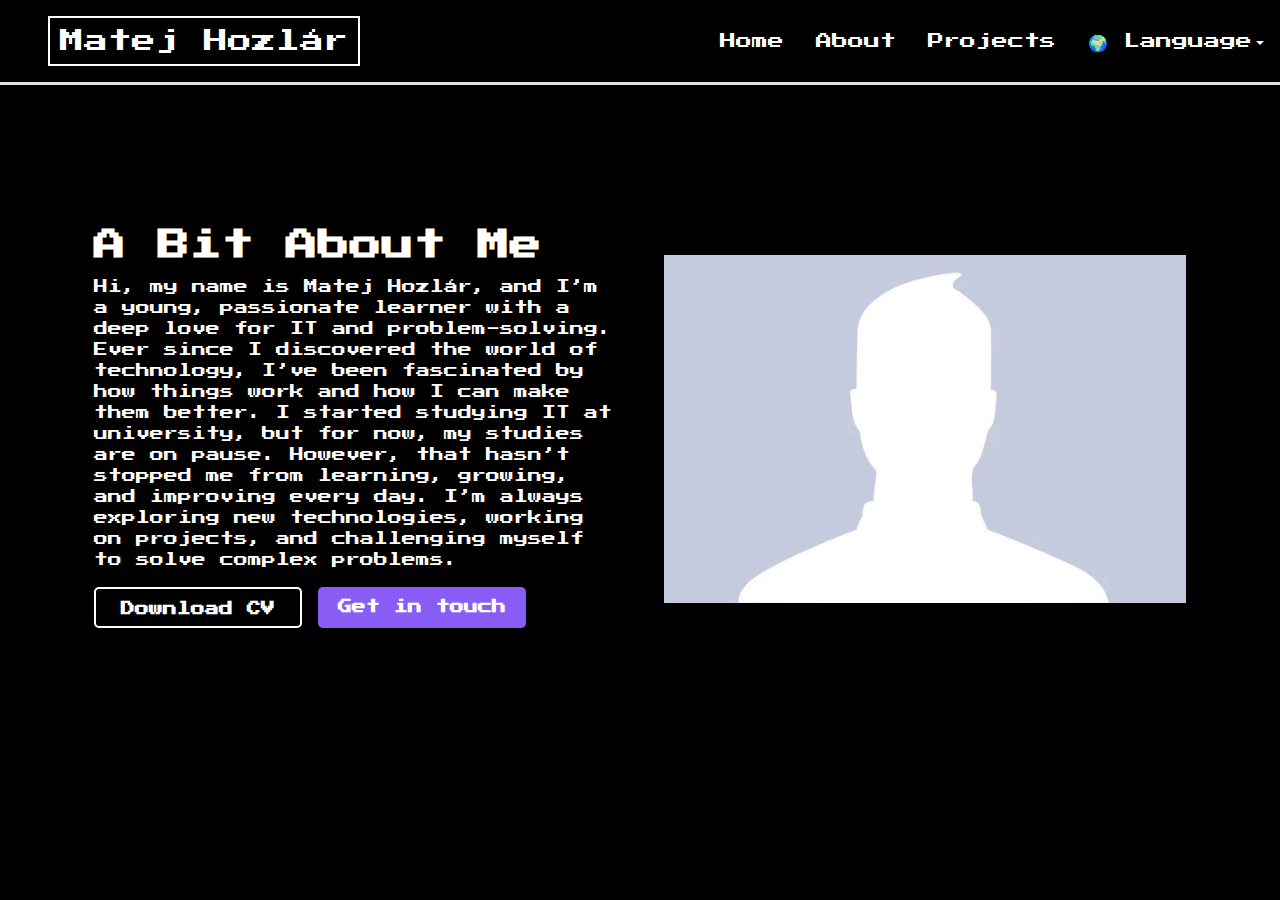
==== index.html @ a3d5bfbe "updates for projects.html" ====
<!DOCTYPE html>
<html lang="en">
<head>
    <meta charset="UTF-8">
    <meta name="viewport" content="width=device-width, initial-scale=1.0">
    <title>Matej Hozlár - Portfolio</title>
    <link href="https://cdn.jsdelivr.net/npm/bootstrap@5.3.3/dist/css/bootstrap.min.css" rel="stylesheet" integrity="sha384-QWTKZyjpPEjISv5WaRU9OFeRpok6YctnYmDr5pNlyT2bRjXh0JMhjY6hW+ALEwIH" crossorigin="anonymous">
    <link rel="stylesheet" href="./css/style.css"/>
</head>
<body>
  
    <section id="title" class="navbar-background static">

        <div class="container navbar-line">
            <header class="d-flex flex-wrap justify-content-center py-3 mb-5 border-bottom">
              <a class="d-flex align-items-center mb-3 mb-md-0 me-md-auto link-body-emphasis text-decoration-none">
                <svg class="bi me-2" width="40" height="32"><use xlink:href="#bootstrap"></use></svg>
                <span class="fs-4 logo glitch"> Matej Hozlár</span>
              </a>
              
              <ul class="nav nav-pills">
                <li class="nav-item"><a href="./index.html" class="nav-link main-color" aria-current="page" data-translate="button-home">Home</a></li>
                <li class="nav-item"><a href="./about.html" class="nav-link main-color" data-translate="button-about">About</a></li>
                <li class="nav-item"><a href="#" class="nav-link main-color" data-translate="button-projects">Projects</a></li>
                <li class="nav-item dropdown">
                  <a class="nav-link dropdown-toggle main-color" href="#" id="languageDropdown" role="button" data-bs-toggle="dropdown" aria-expanded="false" data-translate="navbar-language">🌍 Language
                  </a>
                  <ul class="dropdown-menu" aria-labelledby="languageDropdown">
                      <li><a class="dropdown-item" href="#" onclick="changeLanguage('en')"><img src="./assets/svg/flags/gb.svg" width="20" height="15" alt="English"/> English</a></li>
                      <li><a class="dropdown-item" href="#" onclick="changeLanguage('sk')"><img src="./assets/svg/flags/sk.svg" width="20" height="15" alt="Slovak"/> Slovak</a></li>
                      <li><a class="dropdown-item" href="#" onclick="changeLanguage('cz')"><img src="./assets/svg/flags/cz.svg" width="20" height="15" alt="Czech"/> Czech</a></li>
                  </ul>
              </li>
              </ul>
            </header>
          </div>

    </section>

    <section id="hero">

        <div class="container col-xxl-8 px-4 py-5 heroPadding">
            <div class="row flex-lg-row-reverse align-items-center g-5 py-5">
              <div class="col-10 col-sm-8 col-lg-6">
                <img src="./assets/images/base.jpg" class="d-block mx-lg-auto img-fluid img-profile" alt="Bootstrap Themes" width="700" height="500" loading="lazy">
              </div>
              <div class="col-lg-6">
                <h2 class=" fw-bold text-body-emphasis lh-1 mb-3 main-color" data-translate="homepage-title">A Bit About Me</h2>
                <p class="lead fontsized" data-translate="homepage-text" id="typing-text">Hi, my name is Matej Hozlár, and I’m a young, passionate learner with a deep love for IT and problem-solving. Ever since I discovered the world of technology, I’ve been fascinated by how things work and how I can make them better.I started studying IT at university, but for now, my studies are on pause. However, that hasn’t stopped me from learning, growing, and improving every day.</p>
                <a href="#" class="btn cv" aria-current="page" data-translate="homepage-cv">Download CV</a>
                <a href="mailto:hozlarmatej0@gmail.com" class="btn getintouch" aria-current="page" data-translate="homepage-getintouch">Get in touch</a>
                <div class="d-grid gap-2 d-md-flex justify-content-md-start">
                </div>
              </div>
            </div>
          </div>

    </section>

    <script src="https://cdn.jsdelivr.net/npm/bootstrap@5.3.3/dist/js/bootstrap.bundle.min.js" integrity="sha384-YvpcrYf0tY3lHB60NNkmXc5s9fDVZLESaAA55NDzOxhy9GkcIdslK1eN7N6jIeHz" crossorigin="anonymous"></script>
    <script src="./scripts/translations.js"></script>
    <script src="./scripts/glichy-appearance.js"></script>
    <script src="./scripts/crtBlink.js"></script>
</body>
</html>
---- css/style.css ----
@import url('https://fonts.googleapis.com/css2?family=Press+Start+2P&display=swap');
.navbar-background {
    background-color: #000;
  }

body {
    background-color: #000;
    color: white;
    font-family: 'Press Start 2P', cursive;
}

.navbar-line {
    max-width: 100% !important; 
    padding: 0 !important; 
}

.nav-item:hover {
    cursor: pointer;
    transition: all 0.1s;
    transform: translateY(-3px);
    box-shadow: 0px 3px 6px white;
}

.content-box {
    background: #F5F5F5;
    padding: 30px;
    border-radius: 12px;
    box-shadow: 0px 4px 10px rgba(0, 0, 0, 0.08); 
}

.fontsized {
    font-size: 14px;
}

.getintouch {
    background: #8A5CF6;
    color: white;
    border: none;
}

.cv {
    background: black;
    border: 2px solid white;
    color: white;
}

.btn {
    padding: 10px 20px;
    font-size: 14px;
    text-decoration: none;
    display: inline-block;
    font-weight: bold;
    border-radius: 5px;
    height: 41px;
    width: 208px;
}

.border-bottom{
    border-bottom-width: 3px !important;
}

header .nav {
    display: flex;
    align-items: center;
}


.nav-link.light-gray:hover {
    color: #4A90E2;
}

.main-color {
    color: white !important;
}

.logo {
    font-size: 18px;
    border: 2px solid white;
    padding: 5px 10px;
    color: white;
}

/* Language dropdown bar */
.dropdown-menu {
    background-color: #222 !important;
    border: none !important;
}

.dropdown-item {
    color: white !important;
    background-color: #222 !important;
}

.dropdown-item:hover, .dropdown-item:focus {
    background-color: #444 !important;
    color: #8A5CF6 !important;
}

.dropdown-menu.show {
    background-color: #222 !important;
}

.navbar .dropdown-menu {
    background-color: #222 !important;
}

/* Distortion & Scanline effect */

@keyframes pixelate {
    0% { transform: scale(1.02); filter: contrast(120%) brightness(110%); }
    50% { transform: scale(1.05); filter: contrast(90%) brightness(90%); } 
    100% { transform: scale(1.02); filter: contrast(120%) brightness(110%); } 
}

@keyframes scanline {
    0% { background-position: 0 0; }
    100% { background-position: 0 100px; }
}

.nav-item:hover, .btn:hover {
    animation: pixelate 0.2s infinite alternate;
    background-image: linear-gradient(
        rgba(255,255,255,0.1) 50%,
        rgba(0,0,0,0.1) 50%
    );
    background-size: 100% 4px;
    animation: scanline 0.5s linear infinite, pixelate 0.2s infinite alternate, glitchColor 0.2s infinite alternate;
}

/* Glitchy appearance on Load */

/* @keyframes pixelDissolve {
    0% { opacity: 0; filter: blur(5px); clip-path: inset(100% 0 0 0); }
    50% { opacity: 0.5; filter: blur(2px); clip-path: inset(50% 0 0 0); }
    100% { opacity: 1; filter: blur(0); clip-path: inset(0 0 0 0); }
}

.pixelated {
    opacity: 0;
    animation: pixelDissolve 1s ease-out forwards;
} */

/* Glitch effect for Headings */

@keyframes glitch {
    0% { transform: skew(0dex); }
    20% { transform: skew(-5dex); }
    40% { transform: skew(5deg); }
    60% { transform: skew(-3deg); }
    80% { transform: skew(3deg); }
    100% { transform: skew(0deg); }
}

h2 {
    position: relative;
    display: inline-block;
    animation: glitch 1.5s infinite linear alternate;
}

/* Subtle star background */

/* @keyframes starScroll {
    from { background-position: 0 0; }
    to { background-position: 0 100%; }
}

body::before {
    content:"";
    position: fixed;
    top: 0;
    left: 0;
    width: 100vw;
    height: 100vh;
    background: black url('https://www.transparenttextures.com/patterns/stardust.png');
    background-size: cover;
    animation: starScroll 10s linear infinite;
    z-index: -9999;
    pointer-events: none;
} */


/* Title glitch effect */

@keyframes titleGlitch {
    0% { transform: translate(0, 0); }
    20% { transform: translate(-2px, 2px); }
    40% { transform: translate(2px, -2px); }
    60% { transform: translate(-2px, -2px); }
    80% { transform: translate(2px, 2px); }
    100% { transform: translate(0, 0); }
}

@keyframes glitchColor {
    0% { text-shadow: -2px 0 red, 2px 0 cyan; }
    50% { text-shadow: 2px 0 red, -2px 0 cyan; }
    100% { text-shadow: -2px 0 red, 2px 0 cyan; }
}

.glitch {
    display: inline-block;
    font-family: 'Press Start 2P', sans-serif;
    font-size: 24px;
    position: relative;
    color: white;
    animation: glitch 0.2s infinite alternate, glitchColor 0.2s infinite alternate;
}

/* CRT Screen Blink */

/* @keyframes crtBlink {
    0% { opacity: 1; }
    50% { opacity: 0.5; }
    100% { opacity: 0; }
}

#crt-overlay {
    position: fixed;
    top: 0;
    left: 0;
    width: 100vw;
    height: 100vh;
    background: white;
    z-index: 9999;
    opacity: 0;
    pointer-events: none;
} */

/* About.html */

.olPadding {
    padding-left: 80px;
}

.purple {
    color: #8A5CF6;
}

/* Projects.html */

#myCarousel {
    height: 500px;
}

.carousel-item img {
    height: 500px;
    object-fit: cover;
}

#carousel {
    min-height: 500px;
}
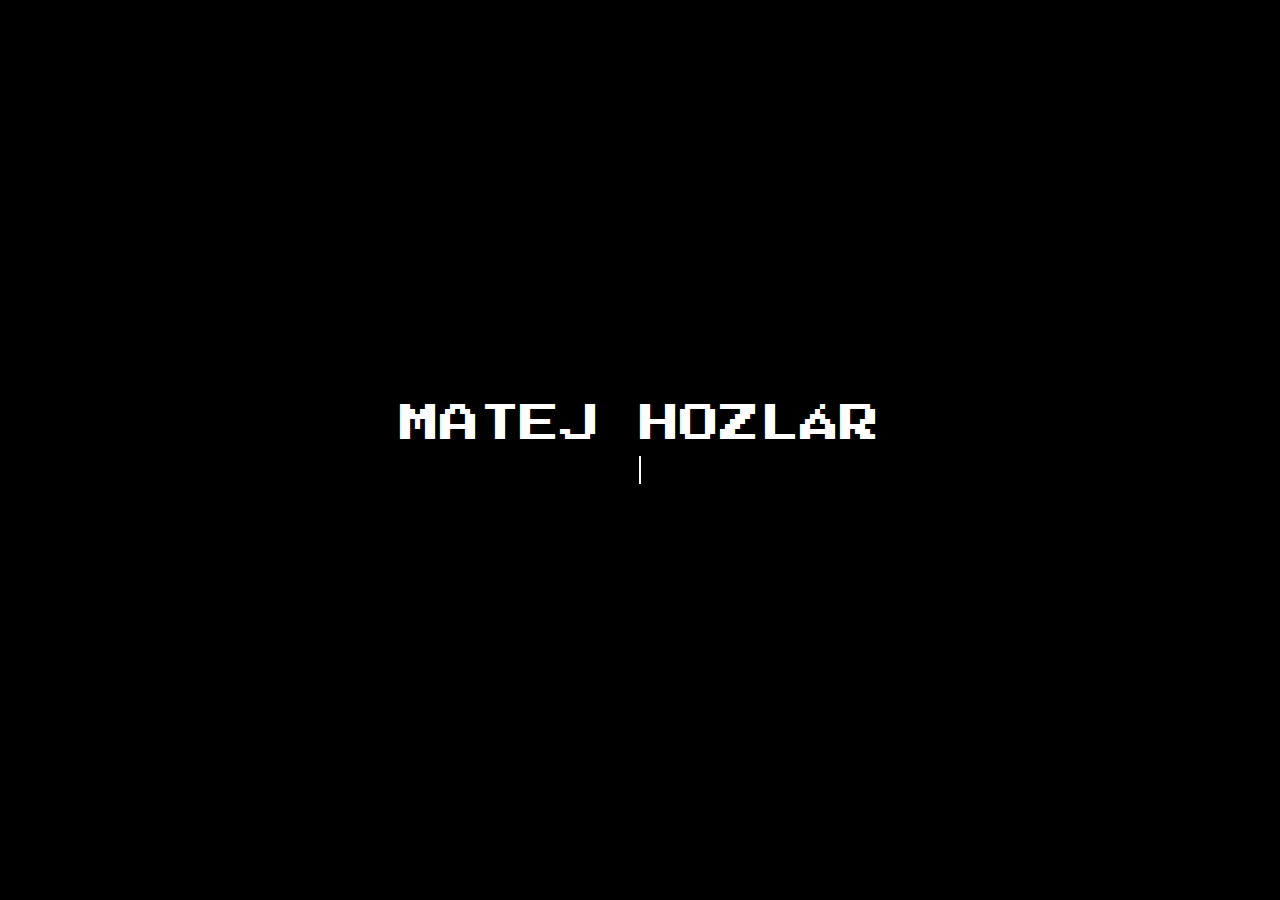
==== commit 5a1f1425: "New intro animation" ====
--- a/index.html
+++ b/index.html
@@ -8,58 +8,67 @@
     <link rel="stylesheet" href="./css/style.css"/>
 </head>
 <body>
-  
-    <section id="title" class="navbar-background static">
 
-        <div class="container navbar-line">
-            <header class="d-flex flex-wrap justify-content-center py-3 mb-5 border-bottom">
-              <a class="d-flex align-items-center mb-3 mb-md-0 me-md-auto link-body-emphasis text-decoration-none">
-                <svg class="bi me-2" width="40" height="32"><use xlink:href="#bootstrap"></use></svg>
-                <span class="fs-4 logo glitch"> Matej Hozlár</span>
+  <div id="intro">
+    <h1 class="intro-logo">Matej Hozlár</h1>
+    <p class="boot-text">Booting up...</p>
+</div>
+<div id="main-content" class="hidden">
+    
+  <section id="title" class="navbar-background static">
+
+    <div class="container navbar-line">
+        <header class="d-flex flex-wrap justify-content-center py-3 mb-5 border-bottom">
+          <a class="d-flex align-items-center mb-3 mb-md-0 me-md-auto link-body-emphasis text-decoration-none">
+            <svg class="bi me-2" width="40" height="32"><use xlink:href="#bootstrap"></use></svg>
+            <span class="fs-4 logo glitch"> Matej Hozlár</span>
+          </a>
+          
+          <ul class="nav nav-pills">
+            <li class="nav-item"><a href="./index.html" class="nav-link main-color" aria-current="page" data-translate="button-home">Home</a></li>
+            <li class="nav-item"><a href="./about.html" class="nav-link main-color" data-translate="button-about">About</a></li>
+            <li class="nav-item"><a href="./projects.html" class="nav-link main-color" data-translate="button-projects">Projects</a></li>
+            <li class="nav-item dropdown">
+              <a class="nav-link dropdown-toggle main-color" href="#" id="languageDropdown" role="button" data-bs-toggle="dropdown" aria-expanded="false">🌍
               </a>
-              
-              <ul class="nav nav-pills">
-                <li class="nav-item"><a href="./index.html" class="nav-link main-color" aria-current="page" data-translate="button-home">Home</a></li>
-                <li class="nav-item"><a href="./about.html" class="nav-link main-color" data-translate="button-about">About</a></li>
-                <li class="nav-item"><a href="#" class="nav-link main-color" data-translate="button-projects">Projects</a></li>
-                <li class="nav-item dropdown">
-                  <a class="nav-link dropdown-toggle main-color" href="#" id="languageDropdown" role="button" data-bs-toggle="dropdown" aria-expanded="false" data-translate="navbar-language">🌍 Language
-                  </a>
-                  <ul class="dropdown-menu" aria-labelledby="languageDropdown">
-                      <li><a class="dropdown-item" href="#" onclick="changeLanguage('en')"><img src="./assets/svg/flags/gb.svg" width="20" height="15" alt="English"/> English</a></li>
-                      <li><a class="dropdown-item" href="#" onclick="changeLanguage('sk')"><img src="./assets/svg/flags/sk.svg" width="20" height="15" alt="Slovak"/> Slovak</a></li>
-                      <li><a class="dropdown-item" href="#" onclick="changeLanguage('cz')"><img src="./assets/svg/flags/cz.svg" width="20" height="15" alt="Czech"/> Czech</a></li>
-                  </ul>
-              </li>
+              <ul class="dropdown-menu" aria-labelledby="languageDropdown">
+                  <li><a class="dropdown-item" href="#" onclick="changeLanguage('en')"><img src="./assets/svg/flags/gb.svg" width="20" height="15" alt="English"/> English</a></li>
+                  <li><a class="dropdown-item" href="#" onclick="changeLanguage('sk')"><img src="./assets/svg/flags/sk.svg" width="20" height="15" alt="Slovak"/> Slovak</a></li>
+                  <li><a class="dropdown-item" href="#" onclick="changeLanguage('cz')"><img src="./assets/svg/flags/cz.svg" width="20" height="15" alt="Czech"/> Czech</a></li>
               </ul>
-            </header>
+          </li>
+          </ul>
+        </header>
+      </div>
+
+</section>
+
+<section id="hero">
+
+    <div class="container col-xxl-8 px-4 py-5 heroPadding">
+        <div class="row flex-lg-row-reverse align-items-center g-5 py-5">
+          <div class="col-10 col-sm-8 col-lg-6">
+            <img src="./assets/images/base.jpg" class="d-block mx-lg-auto img-fluid img-profile" alt="Bootstrap Themes" width="700" height="500" loading="lazy">
           </div>
-
-    </section>
-
-    <section id="hero">
-
-        <div class="container col-xxl-8 px-4 py-5 heroPadding">
-            <div class="row flex-lg-row-reverse align-items-center g-5 py-5">
-              <div class="col-10 col-sm-8 col-lg-6">
-                <img src="./assets/images/base.jpg" class="d-block mx-lg-auto img-fluid img-profile" alt="Bootstrap Themes" width="700" height="500" loading="lazy">
-              </div>
-              <div class="col-lg-6">
-                <h2 class=" fw-bold text-body-emphasis lh-1 mb-3 main-color" data-translate="homepage-title">A Bit About Me</h2>
-                <p class="lead fontsized" data-translate="homepage-text" id="typing-text">Hi, my name is Matej Hozlár, and I’m a young, passionate learner with a deep love for IT and problem-solving. Ever since I discovered the world of technology, I’ve been fascinated by how things work and how I can make them better.I started studying IT at university, but for now, my studies are on pause. However, that hasn’t stopped me from learning, growing, and improving every day.</p>
-                <a href="#" class="btn cv" aria-current="page" data-translate="homepage-cv">Download CV</a>
-                <a href="mailto:hozlarmatej0@gmail.com" class="btn getintouch" aria-current="page" data-translate="homepage-getintouch">Get in touch</a>
-                <div class="d-grid gap-2 d-md-flex justify-content-md-start">
-                </div>
-              </div>
+          <div class="col-lg-6">
+            <h2 class=" fw-bold text-body-emphasis lh-1 mb-3 main-color" data-translate="homepage-title">A Bit About Me</h2>
+            <p class="lead fontsized" data-translate="homepage-text" id="typing-text">Hi, my name is Matej Hozlár, and I’m a young, passionate learner with a deep love for IT and problem-solving. Ever since I discovered the world of technology, I’ve been fascinated by how things work and how I can make them better.I started studying IT at university, but for now, my studies are on pause. However, that hasn’t stopped me from learning, growing, and improving every day.</p>
+            <a href="#" class="btn cv" aria-current="page" data-translate="homepage-cv">Download CV</a>
+            <a href="mailto:hozlarmatej0@gmail.com" class="btn getintouch" aria-current="page" data-translate="homepage-getintouch">Get in touch</a>
+            <div class="d-grid gap-2 d-md-flex justify-content-md-start">
             </div>
           </div>
+        </div>
+      </div>
 
-    </section>
+</section>
+
+</div>
 
     <script src="https://cdn.jsdelivr.net/npm/bootstrap@5.3.3/dist/js/bootstrap.bundle.min.js" integrity="sha384-YvpcrYf0tY3lHB60NNkmXc5s9fDVZLESaAA55NDzOxhy9GkcIdslK1eN7N6jIeHz" crossorigin="anonymous"></script>
     <script src="./scripts/translations.js"></script>
     <script src="./scripts/glichy-appearance.js"></script>
     <script src="./scripts/crtBlink.js"></script>
+    <script src="./scripts/glitch-intro.js"></script>
 </body>
 </html>--- a/css/style.css
+++ b/css/style.css
@@ -14,7 +14,7 @@
     padding: 0 !important; 
 }
 
-.nav-item:hover {
+.nav-item:hover:not(.dropdown) {
     cursor: pointer;
     transition: all 0.1s;
     transform: translateY(-3px);
@@ -117,7 +117,7 @@
     100% { background-position: 0 100px; }
 }
 
-.nav-item:hover, .btn:hover {
+.nav-item:hover:not(.dropdown), .btn:hover:not(.dropdown) {
     animation: pixelate 0.2s infinite alternate;
     background-image: linear-gradient(
         rgba(255,255,255,0.1) 50%,
@@ -242,10 +242,70 @@
 }
 
 .carousel-item img {
+    width: 100%;
     height: 500px;
-    object-fit: cover;
+    object-fit: contain;
+    background-color: #000;
 }
 
 #carousel {
     min-height: 500px;
 }
+
+/* Intro animation */
+
+.hidden {
+    opacity: 0;
+    visibility: hidden;
+    transition: opacity 0.5s ease-in;
+}
+
+#intro {
+    position: fixed;
+    width: 100%;
+    height: 100%;
+    background: black;
+    color: white;
+    display: flex;
+    flex-direction: column;
+    justify-content: center;
+    align-items: center;
+    font-family: 'Press Start 2P', cursive;
+    text-align: center;
+    z-index: 9999;
+}
+
+@keyframes glitch-intro {
+    0% { text-shadow: 3px 3px 0 red, -3px -3px 0 cyan; }
+    20% { text-shadow: -3px -3px 0 red, 3px 3px 0 cyan; }
+    40% { text-shadow: 3px -3px 0 red, -3px 3px 0 cyan; }
+    60% { text-shadow: -3px 3px 0 red, 3px -3px 0 cyan; }
+    80% { text-shadow: 2px 2px 0 red, -2px -2px 0 cyan; }
+    100% { text-shadow: 0px 0px 0 red, 0px 0px 0 cyan; }
+}
+
+.intro-logo {
+    font-size: 2.5rem;
+    text-transform: uppercase;
+    animation: glitch-intro 0.8s infinite alternate;
+}
+
+@keyframes typing {
+    from { width: 0; }
+    to { width: 100%; }
+}
+
+@keyframes blink {
+    50% { border-color: transparent; }
+}
+
+.boot-text {
+    font-size: 1.2rem;
+    border-right: 2px solid white;
+    white-space: nowrap;
+    overflow: hidden;
+    width: 0;
+    animation: typing 2s steps(20, end) forwards, blink 0.8s step-end infinite alternate;
+}
+
+
